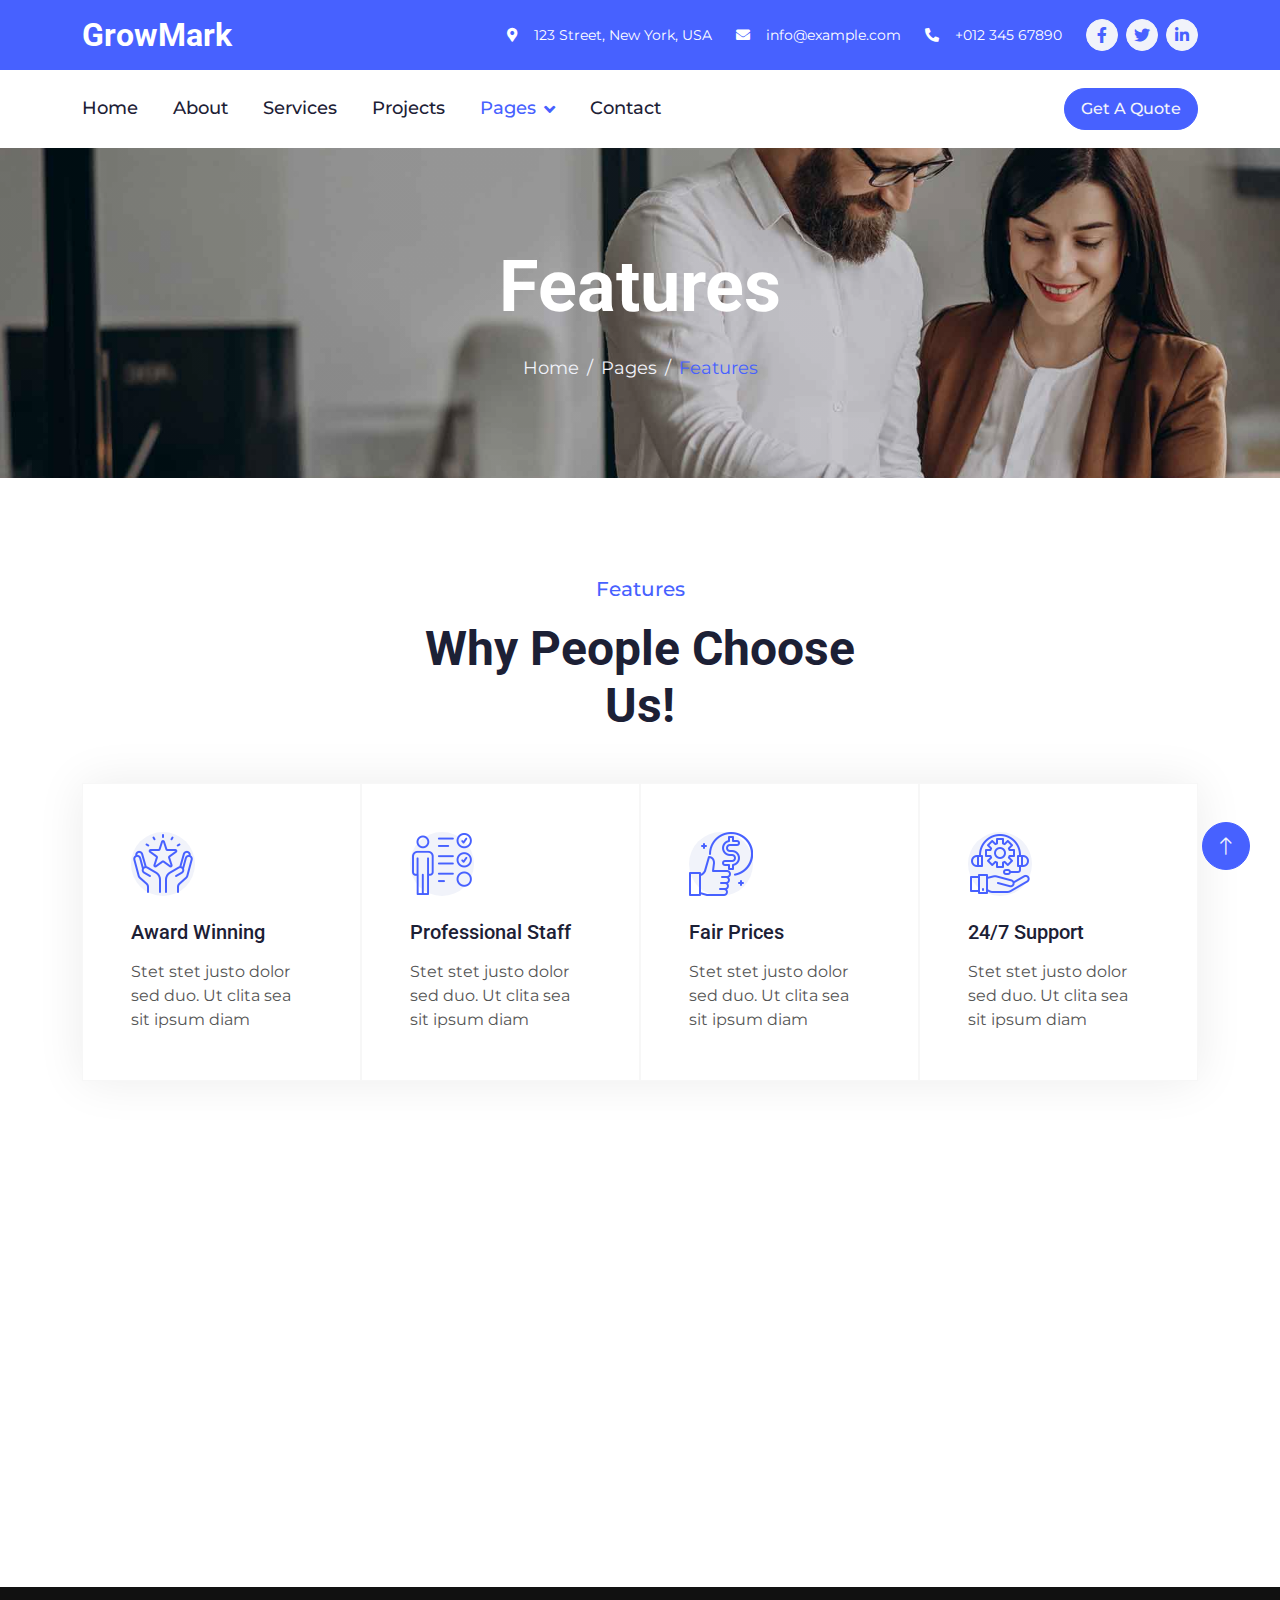
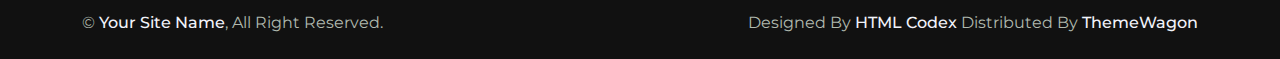
==== feature.html @ 9b9697e5 "init" ====
<!DOCTYPE html>
<html lang="en">

<head>
    <meta charset="utf-8">
    <title>GrowMark - Digital Marketing HTML Template</title>
    <meta content="width=device-width, initial-scale=1.0" name="viewport">
    <meta content="" name="keywords">
    <meta content="" name="description">

    <!-- Favicon -->
    <link href="img/favicon.ico" rel="icon">

    <!-- Google Web Fonts -->
    <link rel="preconnect" href="https://fonts.googleapis.com">
    <link rel="preconnect" href="https://fonts.gstatic.com" crossorigin>
    <link
        href="https://fonts.googleapis.com/css2?family=Montserrat:wght@400;500&family=Roboto:wght@500;700&display=swap"
        rel="stylesheet">

    <!-- Icon Font Stylesheet -->
    <link href="https://cdnjs.cloudflare.com/ajax/libs/font-awesome/5.10.0/css/all.min.css" rel="stylesheet">
    <link href="https://cdn.jsdelivr.net/npm/bootstrap-icons@1.4.1/font/bootstrap-icons.css" rel="stylesheet">

    <!-- Libraries Stylesheet -->
    <link href="lib/animate/animate.min.css" rel="stylesheet">
    <link href="lib/owlcarousel/assets/owl.carousel.min.css" rel="stylesheet">
    <link href="lib/lightbox/css/lightbox.min.css" rel="stylesheet">

    <!-- Customized Bootstrap Stylesheet -->
    <link href="css/bootstrap.min.css" rel="stylesheet">

    <!-- Template Stylesheet -->
    <link href="css/style.css" rel="stylesheet">
</head>

<body>
    <!-- Spinner Start -->
    <div id="spinner"
        class="show bg-white position-fixed translate-middle w-100 vh-100 top-50 start-50 d-flex align-items-center justify-content-center">
        <div class="spinner-border text-primary" role="status" style="width: 3rem; height: 3rem;"></div>
    </div>
    <!-- Spinner End -->


    <!-- Topbar Start -->
    <div class="container-fluid bg-primary text-white d-none d-lg-flex">
        <div class="container py-3">
            <div class="d-flex align-items-center">
                <a href="index.html">
                    <h2 class="text-white fw-bold m-0">GrowMark</h2>
                </a>
                <div class="ms-auto d-flex align-items-center">
                    <small class="ms-4"><i class="fa fa-map-marker-alt me-3"></i>123 Street, New York, USA</small>
                    <small class="ms-4"><i class="fa fa-envelope me-3"></i>info@example.com</small>
                    <small class="ms-4"><i class="fa fa-phone-alt me-3"></i>+012 345 67890</small>
                    <div class="ms-3 d-flex">
                        <a class="btn btn-sm-square btn-light text-primary rounded-circle ms-2" href=""><i
                                class="fab fa-facebook-f"></i></a>
                        <a class="btn btn-sm-square btn-light text-primary rounded-circle ms-2" href=""><i
                                class="fab fa-twitter"></i></a>
                        <a class="btn btn-sm-square btn-light text-primary rounded-circle ms-2" href=""><i
                                class="fab fa-linkedin-in"></i></a>
                    </div>
                </div>
            </div>
        </div>
    </div>
    <!-- Topbar End -->


    <!-- Navbar Start -->
    <div class="container-fluid bg-white sticky-top">
        <div class="container">
            <nav class="navbar navbar-expand-lg bg-white navbar-light p-lg-0">
                <a href="index.html" class="navbar-brand d-lg-none">
                    <h1 class="fw-bold m-0">GrowMark</h1>
                </a>
                <button type="button" class="navbar-toggler me-0" data-bs-toggle="collapse"
                    data-bs-target="#navbarCollapse">
                    <span class="navbar-toggler-icon"></span>
                </button>
                <div class="collapse navbar-collapse" id="navbarCollapse">
                    <div class="navbar-nav">
                        <a href="index.html" class="nav-item nav-link">Home</a>
                        <a href="about.html" class="nav-item nav-link">About</a>
                        <a href="service.html" class="nav-item nav-link">Services</a>
                        <a href="project.html" class="nav-item nav-link">Projects</a>
                        <div class="nav-item dropdown">
                            <a href="#" class="nav-link dropdown-toggle active" data-bs-toggle="dropdown">Pages</a>
                            <div class="dropdown-menu bg-light rounded-0 rounded-bottom m-0">
                                <a href="feature.html" class="dropdown-item active">Features</a>
                                <a href="team.html" class="dropdown-item">Our Team</a>
                                <a href="testimonial.html" class="dropdown-item">Testimonial</a>
                                <a href="quote.html" class="dropdown-item">Quotation</a>
                                <a href="404.html" class="dropdown-item">404 Page</a>
                            </div>
                        </div>
                        <a href="contact.html" class="nav-item nav-link">Contact</a>
                    </div>
                    <div class="ms-auto d-none d-lg-block">
                        <a href="" class="btn btn-primary rounded-pill py-2 px-3">Get A Quote</a>
                    </div>
                </div>
            </nav>
        </div>
    </div>
    <!-- Navbar End -->


    <!-- Page Header Start -->
    <div class="container-fluid page-header py-5 mb-5 wow fadeIn" data-wow-delay="0.1s">
        <div class="container text-center py-5">
            <h1 class="display-2 text-white mb-4 animated slideInDown">Features</h1>
            <nav aria-label="breadcrumb animated slideInDown">
                <ol class="breadcrumb justify-content-center mb-0">
                    <li class="breadcrumb-item"><a href="#">Home</a></li>
                    <li class="breadcrumb-item"><a href="#">Pages</a></li>
                    <li class="breadcrumb-item text-primary" aria-current="page">Features</li>
                </ol>
            </nav>
        </div>
    </div>
    <!-- Page Header End -->


    <!-- Features Start -->
    <div class="container-xxl py-5">
        <div class="text-center mx-auto wow fadeInUp" data-wow-delay="0.1s" style="max-width: 500px;">
            <p class="fs-5 fw-medium text-primary">Features</p>
            <h1 class="display-5 mb-5">Why People Choose Us!</h1>
        </div>
        <div class="container">
            <div class="row g-0 feature-row">
                <div class="col-md-6 col-lg-3 wow fadeIn" data-wow-delay="0.1s">
                    <div class="feature-item border h-100 p-5">
                        <div class="btn-square bg-light rounded-circle mb-4" style="width: 64px; height: 64px;">
                            <img class="img-fluid" src="img/icon/icon-1.png" alt="Icon">
                        </div>
                        <h5 class="mb-3">Award Winning</h5>
                        <p class="mb-0">Stet stet justo dolor sed duo. Ut clita sea sit ipsum diam</p>
                    </div>
                </div>
                <div class="col-md-6 col-lg-3 wow fadeIn" data-wow-delay="0.3s">
                    <div class="feature-item border h-100 p-5">
                        <div class="btn-square bg-light rounded-circle mb-4" style="width: 64px; height: 64px;">
                            <img class="img-fluid" src="img/icon/icon-2.png" alt="Icon">
                        </div>
                        <h5 class="mb-3">Professional Staff</h5>
                        <p class="mb-0">Stet stet justo dolor sed duo. Ut clita sea sit ipsum diam</p>
                    </div>
                </div>
                <div class="col-md-6 col-lg-3 wow fadeIn" data-wow-delay="0.5s">
                    <div class="feature-item border h-100 p-5">
                        <div class="btn-square bg-light rounded-circle mb-4" style="width: 64px; height: 64px;">
                            <img class="img-fluid" src="img/icon/icon-3.png" alt="Icon">
                        </div>
                        <h5 class="mb-3">Fair Prices</h5>
                        <p class="mb-0">Stet stet justo dolor sed duo. Ut clita sea sit ipsum diam</p>
                    </div>
                </div>
                <div class="col-md-6 col-lg-3 wow fadeIn" data-wow-delay="0.7s">
                    <div class="feature-item border h-100 p-5">
                        <div class="btn-square bg-light rounded-circle mb-4" style="width: 64px; height: 64px;">
                            <img class="img-fluid" src="img/icon/icon-4.png" alt="Icon">
                        </div>
                        <h5 class="mb-3">24/7 Support</h5>
                        <p class="mb-0">Stet stet justo dolor sed duo. Ut clita sea sit ipsum diam</p>
                    </div>
                </div>
            </div>
        </div>
    </div>
    <!-- Features End -->


    <!-- Footer Start -->
    <div class="container-fluid bg-dark footer mt-5 py-5 wow fadeIn" data-wow-delay="0.1s">
        <div class="container py-5">
            <div class="row g-5">
                <div class="col-lg-3 col-md-6">
                    <h4 class="text-white mb-4">Our Office</h4>
                    <p class="mb-2"><i class="fa fa-map-marker-alt me-3"></i>123 Street, New York, USA</p>
                    <p class="mb-2"><i class="fa fa-phone-alt me-3"></i>+012 345 67890</p>
                    <p class="mb-2"><i class="fa fa-envelope me-3"></i>info@example.com</p>
                    <div class="d-flex pt-3">
                        <a class="btn btn-square btn-light rounded-circle me-2" href=""><i
                                class="fab fa-twitter"></i></a>
                        <a class="btn btn-square btn-light rounded-circle me-2" href=""><i
                                class="fab fa-facebook-f"></i></a>
                        <a class="btn btn-square btn-light rounded-circle me-2" href=""><i
                                class="fab fa-youtube"></i></a>
                        <a class="btn btn-square btn-light rounded-circle me-2" href=""><i
                                class="fab fa-linkedin-in"></i></a>
                    </div>
                </div>
                <div class="col-lg-3 col-md-6">
                    <h4 class="text-white mb-4">Quick Links</h4>
                    <a class="btn btn-link" href="">About Us</a>
                    <a class="btn btn-link" href="">Contact Us</a>
                    <a class="btn btn-link" href="">Our Services</a>
                    <a class="btn btn-link" href="">Terms & Condition</a>
                    <a class="btn btn-link" href="">Support</a>
                </div>
                <div class="col-lg-3 col-md-6">
                    <h4 class="text-white mb-4">Business Hours</h4>
                    <p class="mb-1">Monday - Friday</p>
                    <h6 class="text-light">09:00 am - 07:00 pm</h6>
                    <p class="mb-1">Saturday</p>
                    <h6 class="text-light">09:00 am - 12:00 pm</h6>
                    <p class="mb-1">Sunday</p>
                    <h6 class="text-light">Closed</h6>
                </div>
                <div class="col-lg-3 col-md-6">
                    <h4 class="text-white mb-4">Newsletter</h4>
                    <p>Dolor amet sit justo amet elitr clita ipsum elitr est.</p>
                    <div class="position-relative w-100">
                        <input class="form-control bg-transparent w-100 py-3 ps-4 pe-5" type="text"
                            placeholder="Your email">
                        <button type="button"
                            class="btn btn-light py-2 position-absolute top-0 end-0 mt-2 me-2">SignUp</button>
                    </div>
                </div>
            </div>
        </div>
    </div>
    <!-- Footer End -->


    <!-- Copyright Start -->
    <div class="container-fluid copyright py-4">
        <div class="container">
            <div class="row">
                <div class="col-md-6 text-center text-md-start mb-3 mb-md-0">
                    &copy; <a class="fw-medium text-light" href="#">Your Site Name</a>, All Right Reserved.
                </div>
                <div class="col-md-6 text-center text-md-end">
                    <!--/*** This template is free as long as you keep the footer author’s credit link/attribution link/backlink. If you'd like to use the template without the footer author’s credit link/attribution link/backlink, you can purchase the Credit Removal License from "https://htmlcodex.com/credit-removal". Thank you for your support. ***/-->
                    Designed By <a class="fw-medium text-light" href="https://htmlcodex.com">HTML Codex</a>
                    Distributed By <a class="fw-medium text-light" href="https://themewagon.com">ThemeWagon</a>
                </div>
            </div>
        </div>
    </div>
    <!-- Copyright End -->


    <!-- Back to Top -->
    <a href="#" class="btn btn-lg btn-primary btn-lg-square rounded-circle back-to-top"><i
            class="bi bi-arrow-up"></i></a>


    <!-- JavaScript Libraries -->
    <script src="https://ajax.googleapis.com/ajax/libs/jquery/3.6.1/jquery.min.js"></script>
    <script src="https://cdn.jsdelivr.net/npm/bootstrap@5.0.0/dist/js/bootstrap.bundle.min.js"></script>
    <script src="lib/wow/wow.min.js"></script>
    <script src="lib/easing/easing.min.js"></script>
    <script src="lib/waypoints/waypoints.min.js"></script>
    <script src="lib/owlcarousel/owl.carousel.min.js"></script>
    <script src="lib/lightbox/js/lightbox.min.js"></script>

    <!-- Template Javascript -->
    <script src="js/main.js"></script>
</body>

</html>
---- css/style.css ----
/********** Template CSS **********/
:root {
    --primary: #4761FF;
    --secondary: #555555;
    --light: #F1F3FA;
    --dark: #1C2035;
}

.back-to-top {
    position: fixed;
    display: none;
    right: 30px;
    bottom: 30px;
    z-index: 99;
}

.fw-medium {
    font-weight: 500;
}


/*** Spinner ***/
#spinner {
    opacity: 0;
    visibility: hidden;
    transition: opacity .5s ease-out, visibility 0s linear .5s;
    z-index: 99999;
}

#spinner.show {
    transition: opacity .5s ease-out, visibility 0s linear 0s;
    visibility: visible;
    opacity: 1;
}


/*** Button ***/
.btn {
    transition: .5s;
    font-weight: 500;
}

.btn-primary,
.btn-outline-primary:hover {
    color: var(--light);
}

.btn-secondary,
.btn-outline-secondary:hover {
    color: var(--dark);
}

.btn-square {
    width: 38px;
    height: 38px;
}

.btn-sm-square {
    width: 32px;
    height: 32px;
}

.btn-lg-square {
    width: 48px;
    height: 48px;
}

.btn-square,
.btn-sm-square,
.btn-lg-square {
    padding: 0;
    display: flex;
    align-items: center;
    justify-content: center;
    font-weight: normal;
}


/*** Navbar ***/
.sticky-top {
    top: -100px;
    transition: .5s;
}

.navbar .navbar-nav .nav-link {
    margin-right: 35px;
    padding: 25px 0;
    color: var(--dark);
    font-size: 18px;
    font-weight: 500;
    outline: none;
}

.navbar .navbar-nav .nav-link:hover,
.navbar .navbar-nav .nav-link.active {
    color: var(--primary);
}

.navbar .dropdown-toggle::after {
    border: none;
    content: "\f107";
    font-family: "Font Awesome 5 Free";
    font-weight: 900;
    vertical-align: middle;
    margin-left: 8px;
}

@media (max-width: 991.98px) {
    .navbar .navbar-nav .nav-link  {
        margin-right: 0;
        padding: 10px 0;
    }

    .navbar .navbar-nav {
        margin-top: 15px;
        border-top: 1px solid #EEEEEE;
    }
}

@media (min-width: 992px) {
    .navbar .nav-item .dropdown-menu {
        display: block;
        border: none;
        margin-top: 0;
        top: 150%;
        opacity: 0;
        visibility: hidden;
        transition: .5s;
    }

    .navbar .nav-item:hover .dropdown-menu {
        top: 100%;
        visibility: visible;
        transition: .5s;
        opacity: 1;
    }
}


/*** Header ***/
.carousel-caption {
    top: 0;
    left: 0;
    right: 0;
    bottom: 0;
    display: flex;
    align-items: center;
    background: rgba(0, 0, 0, .1);
    z-index: 1;
}

.carousel-control-prev,
.carousel-control-next {
    width: 15%;
}

.carousel-control-prev-icon,
.carousel-control-next-icon {
    width: 3.5rem;
    height: 3.5rem;
    border-radius: 3.5rem;
    background-color: var(--primary);
    border: 15px solid var(--primary);
}

@media (max-width: 768px) {
    #header-carousel .carousel-item {
        position: relative;
        min-height: 450px;
    }
    
    #header-carousel .carousel-item img {
        position: absolute;
        width: 100%;
        height: 100%;
        object-fit: cover;
    }
}

.page-header {
    background: linear-gradient(rgba(0, 0, 0, .1), rgba(0, 0, 0, .1)), url(../img/carousel-1.jpg) center center no-repeat;
    background-size: cover;
}

.page-header .breadcrumb-item+.breadcrumb-item::before {
    color: var(--light);
}

.page-header .breadcrumb-item,
.page-header .breadcrumb-item a {
    font-size: 18px;
    color: var(--light);
}


/*** Features ***/
.feature-row {
    box-shadow: 0 0 45px rgba(0, 0, 0, .08);
}

.feature-item {
    border-color: rgba(0, 0, 0, .03) !important;
}


/*** About ***/
.about {
    background: linear-gradient(rgba(0, 0, 0, .1), rgba(0, 0, 0, .1)), url(../img/about.jpg) left center no-repeat;
    background-size: cover;
}

.btn-play {
    position: relative;
    display: block;
    box-sizing: content-box;
    width: 36px;
    height: 46px;
    border-radius: 100%;
    border: none;
    outline: none !important;
    padding: 18px 20px 20px 28px;
    background: var(--primary);
}

.btn-play:before {
    content: "";
    position: absolute;
    z-index: 0;
    left: 50%;
    top: 50%;
    transform: translateX(-50%) translateY(-50%);
    display: block;
    width: 90px;
    height: 90px;
    background: var(--primary);
    border-radius: 100%;
    animation: pulse-border 1500ms ease-out infinite;
}

.btn-play:after {
    content: "";
    position: absolute;
    z-index: 1;
    left: 50%;
    top: 50%;
    transform: translateX(-50%) translateY(-50%);
    display: block;
    width: 90px;
    height: 90px;
    background: var(--primary);
    border-radius: 100%;
    transition: all 200ms;
}

.btn-play span {
    display: block;
    position: relative;
    z-index: 3;
    width: 0;
    height: 0;
    left: 3px;
    border-left: 30px solid #FFFFFF;
    border-top: 18px solid transparent;
    border-bottom: 18px solid transparent;
}

@keyframes pulse-border {
    0% {
        transform: translateX(-50%) translateY(-50%) translateZ(0) scale(1);
        opacity: 1;
    }

    100% {
        transform: translateX(-50%) translateY(-50%) translateZ(0) scale(2);
        opacity: 0;
    }
}

.modal-video .modal-dialog {
    position: relative;
    max-width: 800px;
    margin: 60px auto 0 auto;
}

.modal-video .modal-body {
    position: relative;
    padding: 0px;
}

.modal-video .close {
    position: absolute;
    width: 30px;
    height: 30px;
    right: 0px;
    top: -30px;
    z-index: 999;
    font-size: 30px;
    font-weight: normal;
    color: #FFFFFF;
    background: #000000;
    opacity: 1;
}


/*** Service ***/
.service-item .service-text {
    position: relative;
    width: 100%;
    top: 0;
    left: 0;
    text-align: center;
    background: #FFFFFF;
    box-shadow: 0 0 45px rgba(0, 0, 0, .06);
    transition: .5s;
    z-index: 2;
}

.service-item:hover .service-text {
    top: -1.5rem;
}

.service-item .service-text h5 {
    transition: .5s;
}

.service-item:hover .service-text h5 {
    color: var(--primary);
}

.service-item .service-btn {
    position: absolute;
    width: 80%;
    height: 3rem;
    left: 10%;
    bottom: 0;
    display: flex;
    align-items: center;
    justify-content: center;
    background: #FFFFFF;
    box-shadow: 0 0 45px rgba(0, 0, 0, .07);
    transition: .5s;
    z-index: 1;
}

.service-item:hover .service-btn {
    bottom: -1.5rem;
}


/*** Project ***/
.project-item {
    position: relative;
    border-radius: 8px;
    overflow: hidden;
    box-shadow: 0 0 45px rgba(0, 0, 0, .07);
}

.project-item .project-overlay {
    position: absolute;
    width: 100%;
    height: 100%;
    top: 0;
    left: 0;
    display: flex;
    align-items: center;
    justify-content: center;
    background: rgba(0, 0, 0, .5);
    opacity: 0;
    padding-top: 60px;
    transition: .5s;
}

.project-item:hover .project-overlay {
    opacity: 1;
    padding-top: 0;
}

.project-carousel .owl-nav {
    position: absolute;
    top: -100px;
    right: 0;
    display: flex;
}

.project-carousel .owl-nav .owl-prev,
.project-carousel .owl-nav .owl-next {
    margin-left: 15px;
    width: 55px;
    height: 55px;
    display: flex;
    align-items: center;
    justify-content: center;
    color: var(--secondary);
    border-radius: 55px;
    box-shadow: 0 0 45px rgba(0, 0, 0, .15);
    font-size: 25px;
    transition: .5s;
}

.project-carousel .owl-nav .owl-prev:hover,
.project-carousel .owl-nav .owl-next:hover {
    background: var(--primary);
    color: #FFFFFF;
}

@media (max-width: 768px) {
    .project-carousel .owl-nav {
        top: -70px;
        right: auto;
        left: 50%;
        transform: translateX(-50%);
    }

    .project-carousel .owl-nav .owl-prev,
    .project-carousel .owl-nav .owl-next {
        margin: 0 7px;
        width: 45px;
        height: 45px;
        font-size: 20px;
    }
}


/*** Team ***/
.team-item {
    position: relative;
    text-align: center;
    box-shadow: 0 0 45px rgba(0, 0, 0, .07);
}

.team-item .team-social {
    position: absolute;
    padding: 0;
    top: 15px;
    left: 0;
    overflow: hidden;
}

.team-item .team-social li {
    list-style-type: none;
    margin-bottom: 10px;
    margin-left: -50px;
    opacity: 0;
    transition: .5s;
}

.team-item:hover .team-social li {
    margin-left: 15px;
    opacity: 1;
}

.team-item .team-social li .btn {
    background: #FFFFFF;
    color: var(--primary);
    border-radius: 40px;
    transition: .5s;
}

.team-item .team-social li .btn:hover {
    color: #FFFFFF;
    background: var(--primary);
}

.team-item .team-social li:nth-child(1) {
    transition-delay: .1s;
}

.team-item .team-social li:nth-child(2) {
    transition-delay: .2s;
}

.team-item .team-social li:nth-child(3) {
    transition-delay: .3s;
}

.team-item .team-social li:nth-child(4) {
    transition-delay: .4s;
}

.team-item .team-social li:nth-child(5) {
    transition-delay: .5s;
}


/*** Testimonial ***/
.testimonial-item {
    box-shadow: 0 0 45px rgba(0, 0, 0, .07);
    transition: .5s;
}

.owl-item .testimonial-item,
.testimonial-item * {
    transition: .5s;
}

.owl-item.center .testimonial-item,
.testimonial-item:hover {
    background: var(--primary);
}

.owl-item.center .testimonial-item *,
.testimonial-item:hover * {
    color: #FFFFFF !important;
}

.testimonial-item img {
    width: 100px !important;
    height: 100px !important;
    border-radius: 100px;
}

.testimonial-carousel .owl-nav {
    position: absolute;
    top: -100px;
    right: 0;
    display: flex;
}

.testimonial-carousel .owl-nav .owl-prev,
.testimonial-carousel .owl-nav .owl-next {
    margin-left: 15px;
    width: 55px;
    height: 55px;
    display: flex;
    align-items: center;
    justify-content: center;
    color: var(--secondary);
    border-radius: 55px;
    box-shadow: 0 0 45px rgba(0, 0, 0, .15);
    font-size: 25px;
    transition: .5s;
}

.testimonial-carousel .owl-nav .owl-prev:hover,
.testimonial-carousel .owl-nav .owl-next:hover {
    background: var(--primary);
    color: #FFFFFF;
}

@media (max-width: 768px) {
    .testimonial-carousel .owl-nav {
        top: -70px;
        right: auto;
        left: 50%;
        transform: translateX(-50%);
    }

    .testimonial-carousel .owl-nav .owl-prev,
    .testimonial-carousel .owl-nav .owl-next {
        margin: 0 7px;
        width: 45px;
        height: 45px;
        font-size: 20px;
    }
}


/*** Footer ***/
.footer {
    color: #B0B9AE;
}

.footer .btn.btn-link {
    display: block;
    margin-bottom: 5px;
    padding: 0;
    text-align: left;
    color: #B0B9AE;
    font-weight: normal;
    text-transform: capitalize;
    transition: .3s;
}

.footer .btn.btn-link::before {
    position: relative;
    content: "\f105";
    font-family: "Font Awesome 5 Free";
    font-weight: 900;
    margin-right: 10px;
}

.footer .btn.btn-link:hover {
    color: var(--light);
    letter-spacing: 1px;
    box-shadow: none;
}

.copyright {
    color: #B0B9AE;
}

.copyright {
    background: #111111;
}

.copyright a:hover {
    color: var(--primary) !important;
}
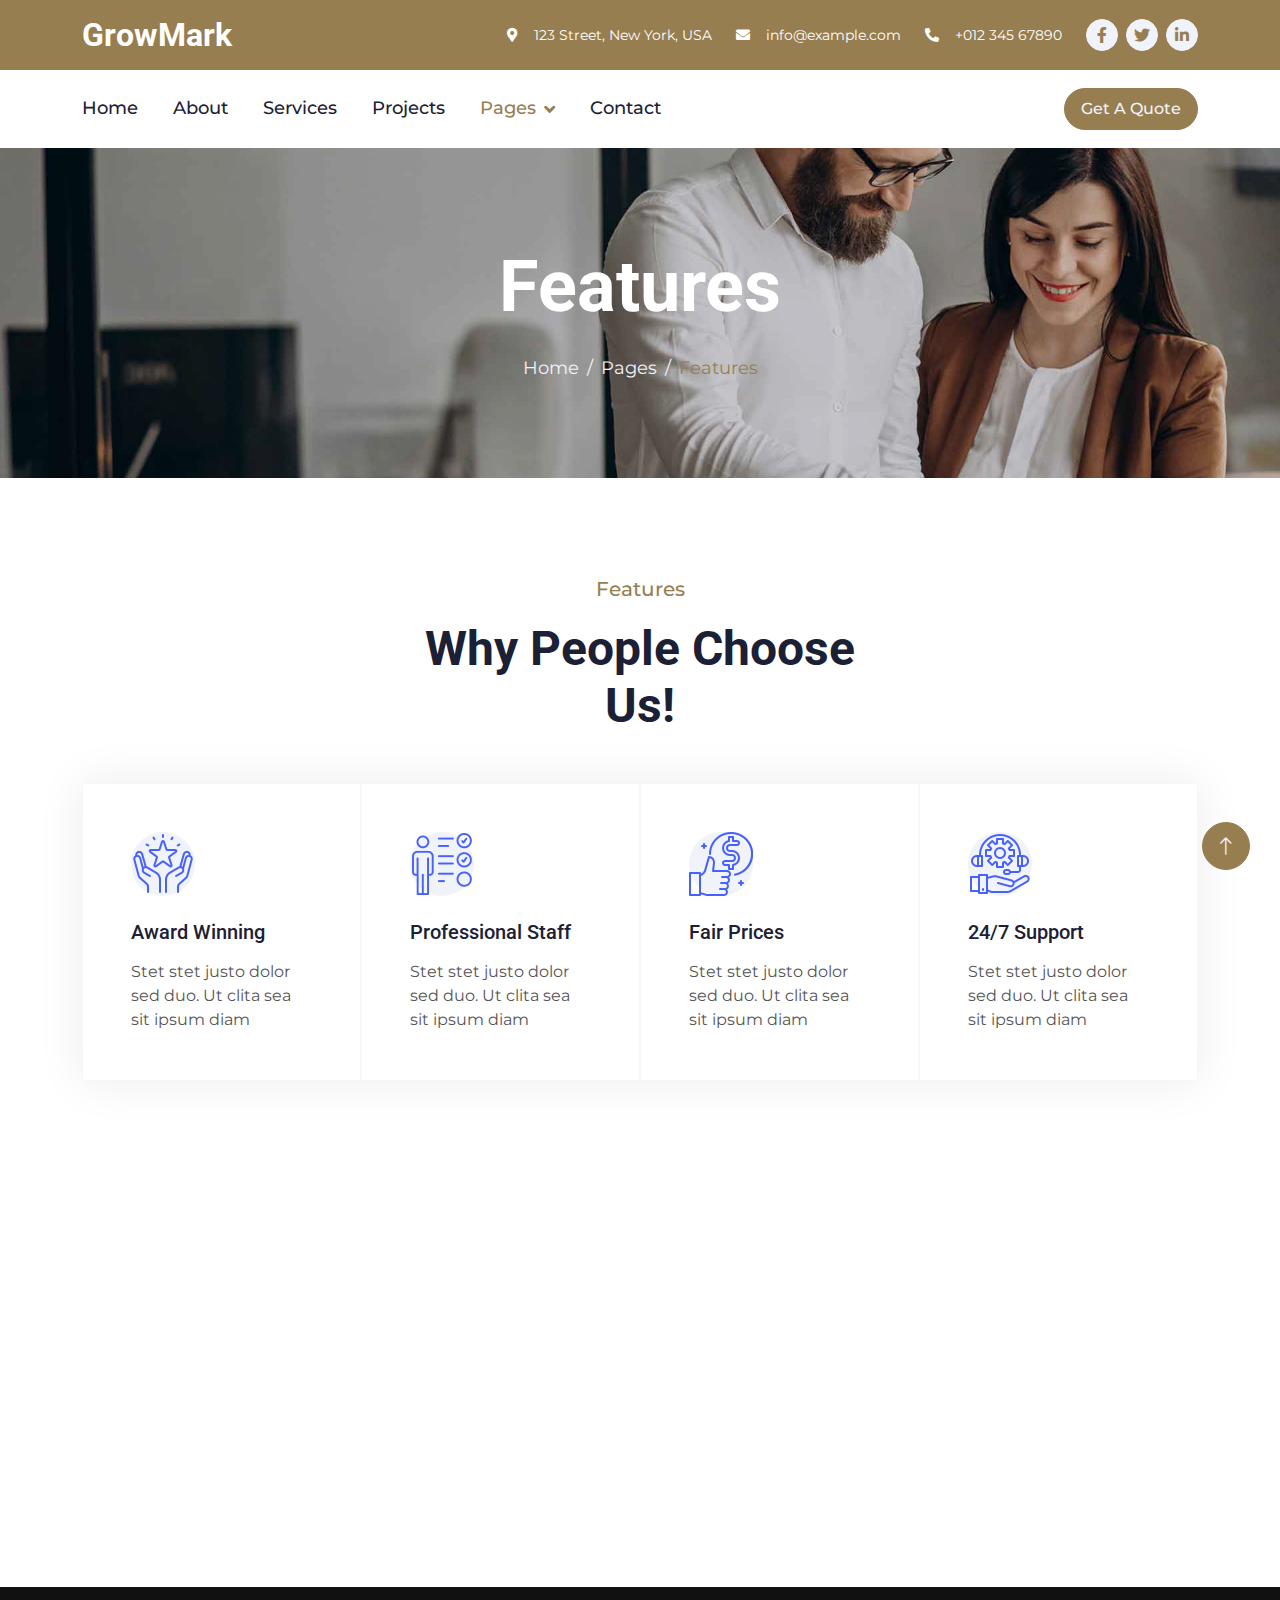
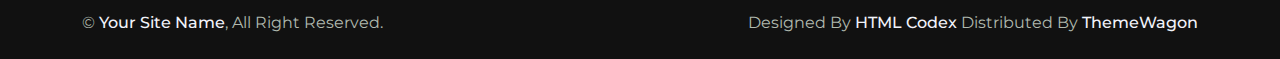
==== commit f6e9c321: "icons" ====
--- a/feature.html
+++ b/feature.html
@@ -132,7 +132,7 @@
         </div>
         <div class="container">
             <div class="row g-0 feature-row">
-                <div class="col-md-6 col-lg-3 wow fadeIn" data-wow-delay="0.1s">
+                <div class="col-md-6 col-lg-3">
                     <div class="feature-item border h-100 p-5">
                         <div class="btn-square bg-light rounded-circle mb-4" style="width: 64px; height: 64px;">
                             <img class="img-fluid" src="img/icon/icon-1.png" alt="Icon">
@@ -141,7 +141,7 @@
                         <p class="mb-0">Stet stet justo dolor sed duo. Ut clita sea sit ipsum diam</p>
                     </div>
                 </div>
-                <div class="col-md-6 col-lg-3 wow fadeIn" data-wow-delay="0.3s">
+                <div class="col-md-6 col-lg-3">
                     <div class="feature-item border h-100 p-5">
                         <div class="btn-square bg-light rounded-circle mb-4" style="width: 64px; height: 64px;">
                             <img class="img-fluid" src="img/icon/icon-2.png" alt="Icon">
@@ -150,7 +150,7 @@
                         <p class="mb-0">Stet stet justo dolor sed duo. Ut clita sea sit ipsum diam</p>
                     </div>
                 </div>
-                <div class="col-md-6 col-lg-3 wow fadeIn" data-wow-delay="0.5s">
+                <div class="col-md-6 col-lg-3">
                     <div class="feature-item border h-100 p-5">
                         <div class="btn-square bg-light rounded-circle mb-4" style="width: 64px; height: 64px;">
                             <img class="img-fluid" src="img/icon/icon-3.png" alt="Icon">
@@ -159,7 +159,7 @@
                         <p class="mb-0">Stet stet justo dolor sed duo. Ut clita sea sit ipsum diam</p>
                     </div>
                 </div>
-                <div class="col-md-6 col-lg-3 wow fadeIn" data-wow-delay="0.7s">
+                <div class="col-md-6 col-lg-3">
                     <div class="feature-item border h-100 p-5">
                         <div class="btn-square bg-light rounded-circle mb-4" style="width: 64px; height: 64px;">
                             <img class="img-fluid" src="img/icon/icon-4.png" alt="Icon">
